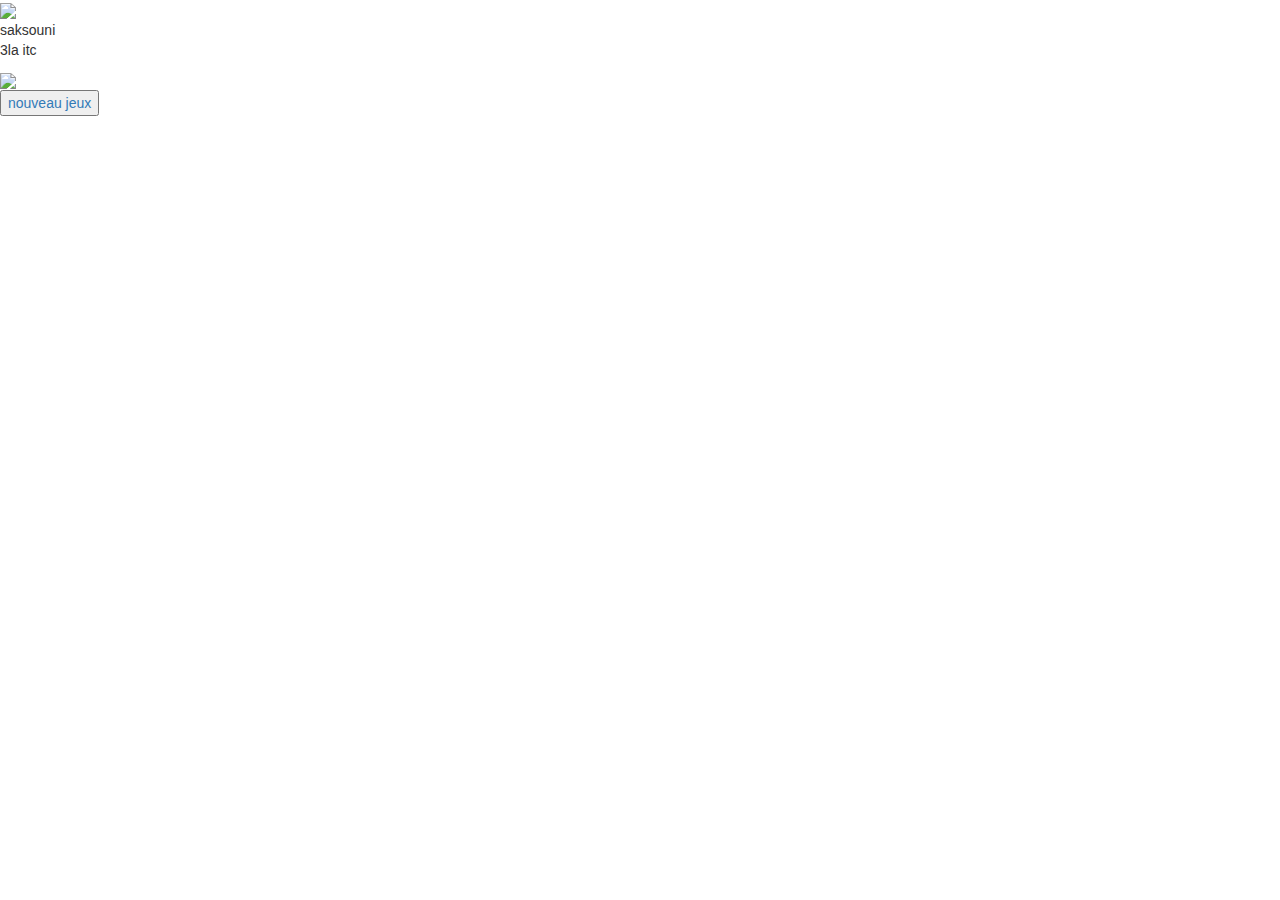
==== index.html @ 6aa268d4 "Add files via upload" ====
<!DOCTYPE html>
<html lang="en">
<head>
    <meta charset="UTF-8">
    <meta http-equiv="X-UA-Compatible" content="IE=edge">
    <meta name="viewport" content="width=device-width, initial-scale=1.0">
    <!-- Latest compiled and minified CSS -->
<link rel="stylesheet" href="https://maxcdn.bootstrapcdn.com/bootstrap/3.4.1/css/bootstrap.min.css">

<!-- jQuery library -->
<script src="https://ajax.googleapis.com/ajax/libs/jquery/3.5.1/jquery.min.js"></script>

<!-- Latest compiled JavaScript -->
<script src="https://maxcdn.bootstrapcdn.com/bootstrap/3.4.1/js/bootstrap.min.js"></script>
    <link rel="stylesheet" href="./static/style.css">
    <title>saksouni rla itc</title>
</head>
<body>
     <div class="main">
         <img src="lkbir.png" id="logo">
          <p> saksouni <br>3la itc</p>
          <img id="image" src="image.png">
         <div class="nouveu_jeux">
             <audio id="audioMusic">
                 <source src="static/Jeux d'eau.mp3"type="audio/mpeg">
             </audio>
            <a href="page1.html" > <button  class="bn632-hover bn28" >nouveau jeux</button></a> <!-- tarbadel twali onclick()-->
            
    </div>
</div>  
    <script src="./static/index.js"> 
        

    </script>
</body> 
</html>
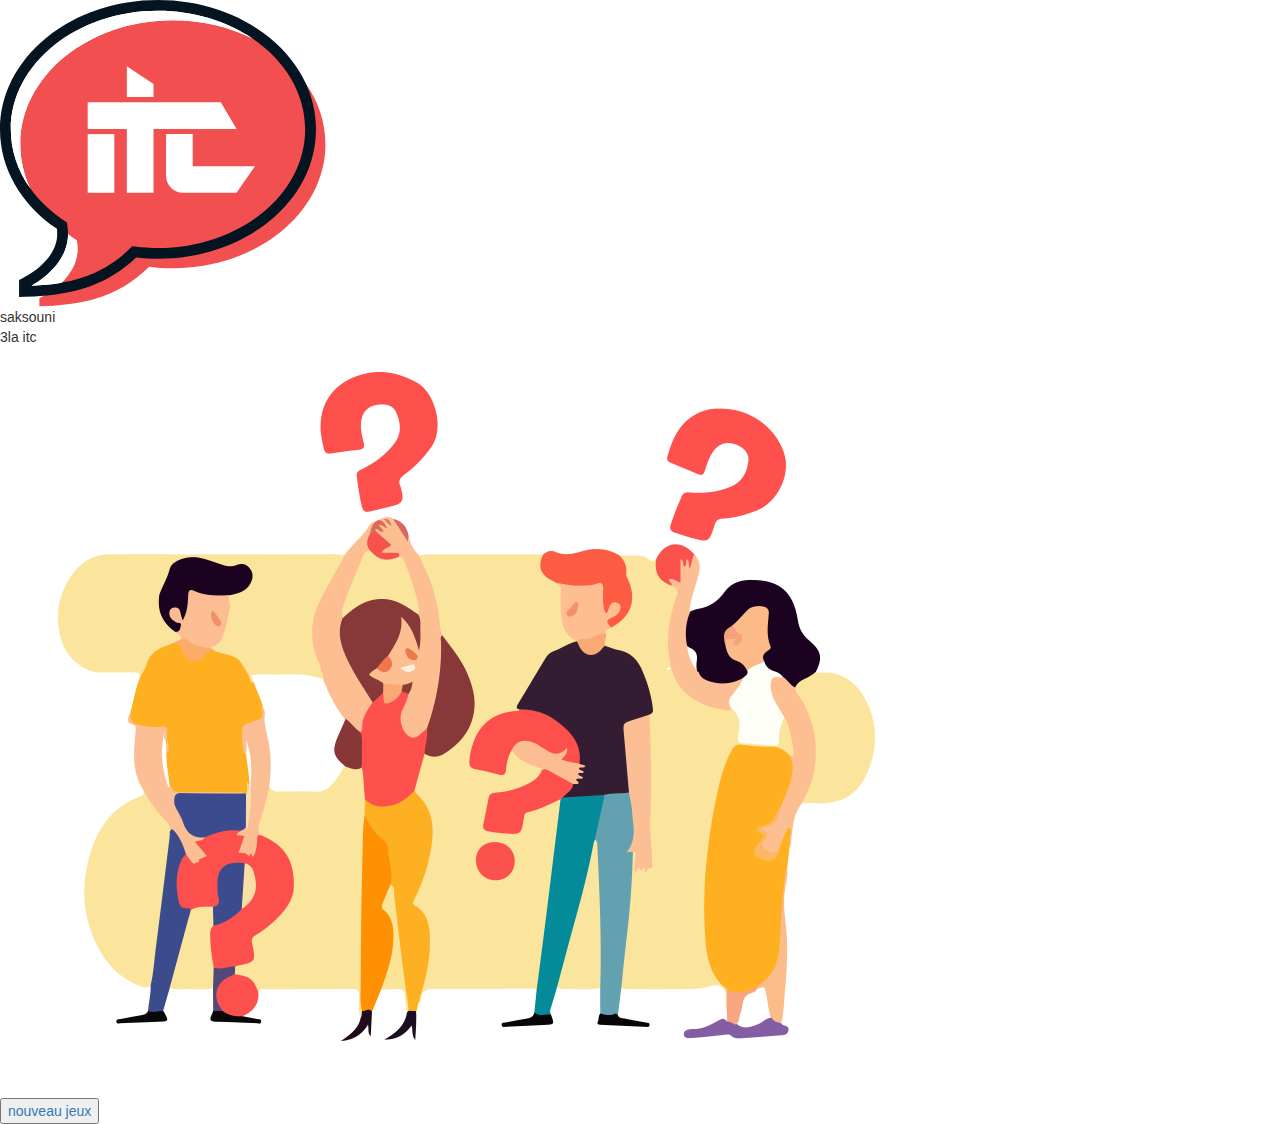
==== commit 27e6ee15: "Update index.html" ====
--- a/index.html
+++ b/index.html
@@ -12,7 +12,7 @@
 
 <!-- Latest compiled JavaScript -->
 <script src="https://maxcdn.bootstrapcdn.com/bootstrap/3.4.1/js/bootstrap.min.js"></script>
-    <link rel="stylesheet" href="./static/style.css">
+    <link rel="stylesheet" href="./style.css">
     <title>saksouni rla itc</title>
 </head>
 <body>
@@ -28,9 +28,9 @@
             
     </div>
 </div>  
-    <script src="./static/index.js"> 
+    <script src="./index.js"> 
         
 
     </script>
 </body> 
-</html>+</html>
